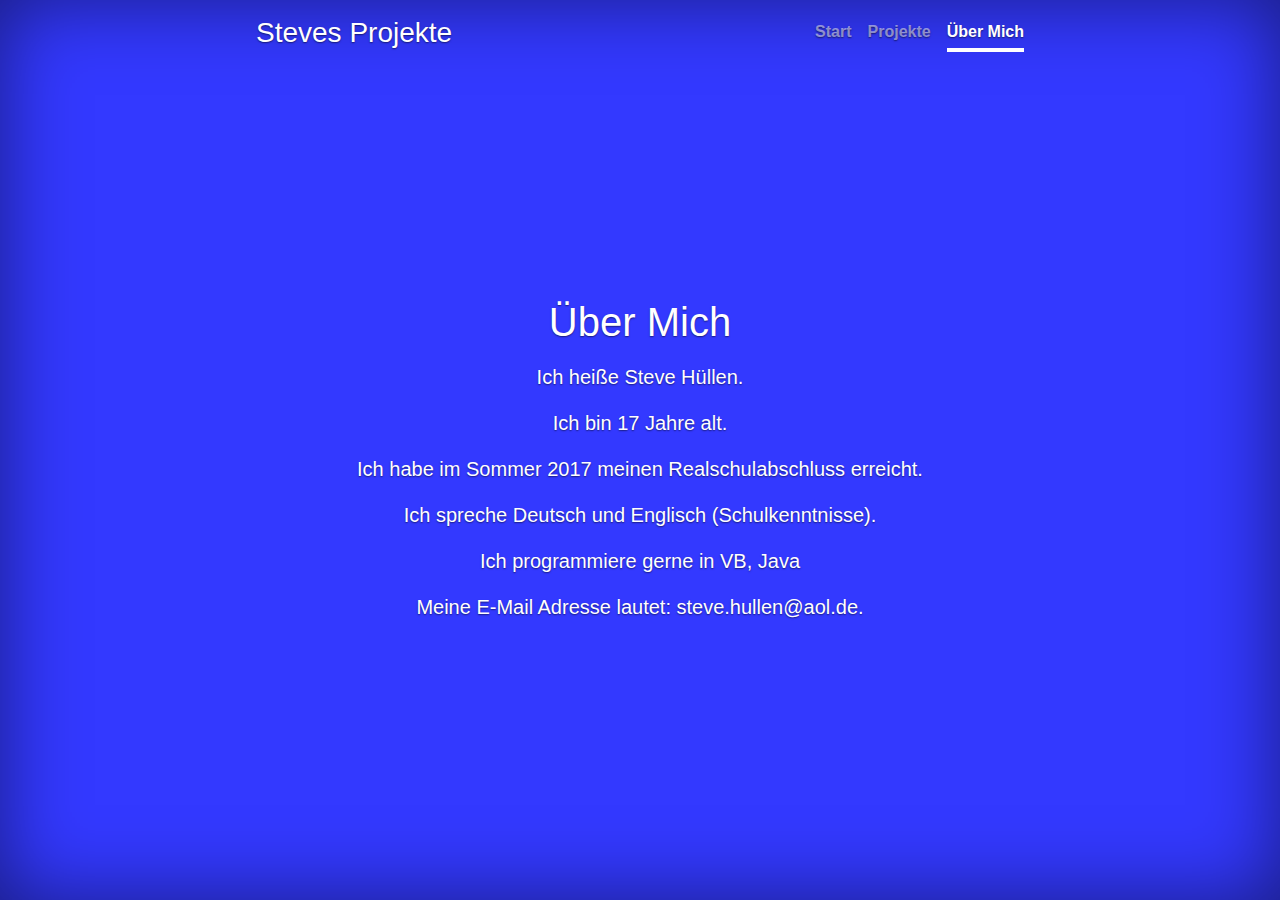
==== about-me/index.html @ 46513273 "Update index.html" ====
<!DOCTYPE html>
<html lang="en">
    <head>
        <meta charset="utf-8">
        <meta http-equiv="X-UA-Compatible" content="IE=edge">
        <meta name="viewport" content="width=device-width, initial-scale=1, shrink-to-fit=no">
        <meta name="description" content="">
        <meta name="author" content="">
        <link rel="icon" href="https://github.com/favicon.ico">
        <title>Steve Hüllens Projekte Seite</title>
        <!-- Bootstrap core CSS -->
        <link href="../bootstrap/css/bootstrap.css" rel="stylesheet">
        <!-- Custom styles for this template -->
        <link href="../cover.css" rel="stylesheet">
    </head>
    <body class="text-center">
        <div class="cover-container d-flex w-100 h-100 p-3 mx-auto flex-column">
            <header class="masthead mb-auto">
                <div class="inner">
                    <h3 class="masthead-brand"><a href="../">Steves Projekte</a></h3>
                    <nav class="nav nav-masthead justify-content-center">
                        <a class="nav-link" href="../">Start</a>
                        <a class="nav-link" href="../projects/">Projekte</a>
                        <a class="nav-link active" href="#">Über Mich</a>
                    </nav>
                </div>
            </header>
            <main role="main" class="inner cover">
                <h1 class="cover-heading">Über Mich</h1>
                <p></p>
                <p class="lead">Ich heiße <b>Steve Hüllen</b>.</p>
                <p class="lead">Ich bin <b>17 Jahre</b> alt.</p>
                <p class="lead">Ich habe im Sommer 2017 meinen <b>Realschulabschluss</b> erreicht.</p>
                <p class="lead">Ich spreche <b>Deutsch</b> und <b>Englisch (Schulkenntnisse)</b>.</p>
                <p class="lead">Ich programmiere gerne in <b>VB</b>, <b>Java</b></p>
                <p class="lead">Meine E-Mail Adresse lautet: <a href="mailto:email@email.de"><b>steve.hullen@aol.de</b>.</a> </p>
            </main>
            <footer class="mastfoot mt-auto">
                <div class="inner">
</div>
            </footer>
        </div>
        <!-- Bootstrap core JavaScript
    ================================================== -->
        <!-- Placed at the end of the document so the pages load faster -->
        <script src="../assets/js/jquery.min.js"></script>
        <script src="../assets/js/popper.js"></script>
        <script src="../bootstrap/js/bootstrap.min.js"></script>
    </body>
</html>
---- cover.css ----
/*
 * Globals
 */
/* Links */
a,
a:focus,
a:hover {
    color: #fff;
}

/* Custom default button */
.btn-secondary,
.btn-secondary:hover,
.btn-secondary:focus {
    color: #333;
    text-shadow: none; /* Prevent inheritance from `body` */
    background-color: #fff;
    border: .05rem solid #fff;
}

/*
 * Base structure
 */
html,
body {
    height: 100%;
    background-color: #3339ff;
}

body {
    display: -ms-flexbox;
    display: flex;
    color: #fff;
    text-shadow: 0 .05rem .1rem rgba(0, 0, 0, .5);
    box-shadow: inset 0 0 5rem rgba(0, 0, 0, .5);
}

.cover-container {
    max-width: 50em;
}

/*
 * Header
 */
.masthead {
    margin-bottom: 2rem;
}

.masthead-brand {
    margin-bottom: 0;
}

.nav-masthead .nav-link {
    padding: .25rem 0;
    font-weight: 700;
    color: rgba(255, 255, 255, .5);
    background-color: transparent;
    border-bottom: .25rem solid transparent;
}

.nav-masthead .nav-link:hover,
.nav-masthead .nav-link:focus {
    border-bottom-color: rgba(255, 255, 255, .25);
}

.nav-masthead .nav-link + .nav-link {
    margin-left: 1rem;
}

.nav-masthead .active {
    color: #fff;
    border-bottom-color: #fff;
}

@media (min-width: 48em) {
    .masthead-brand {
        float: left;
    }

    .nav-masthead {
        float: right;
    }
}

/*
 * Cover
 */
.cover {
    padding: 0 1.5rem;
}

.cover .btn-lg {
    padding: .75rem 1.25rem;
    font-weight: 700;
}

/*
 * Footer
 */
.mastfoot {
    color: rgba(255, 255, 255, .5);
}
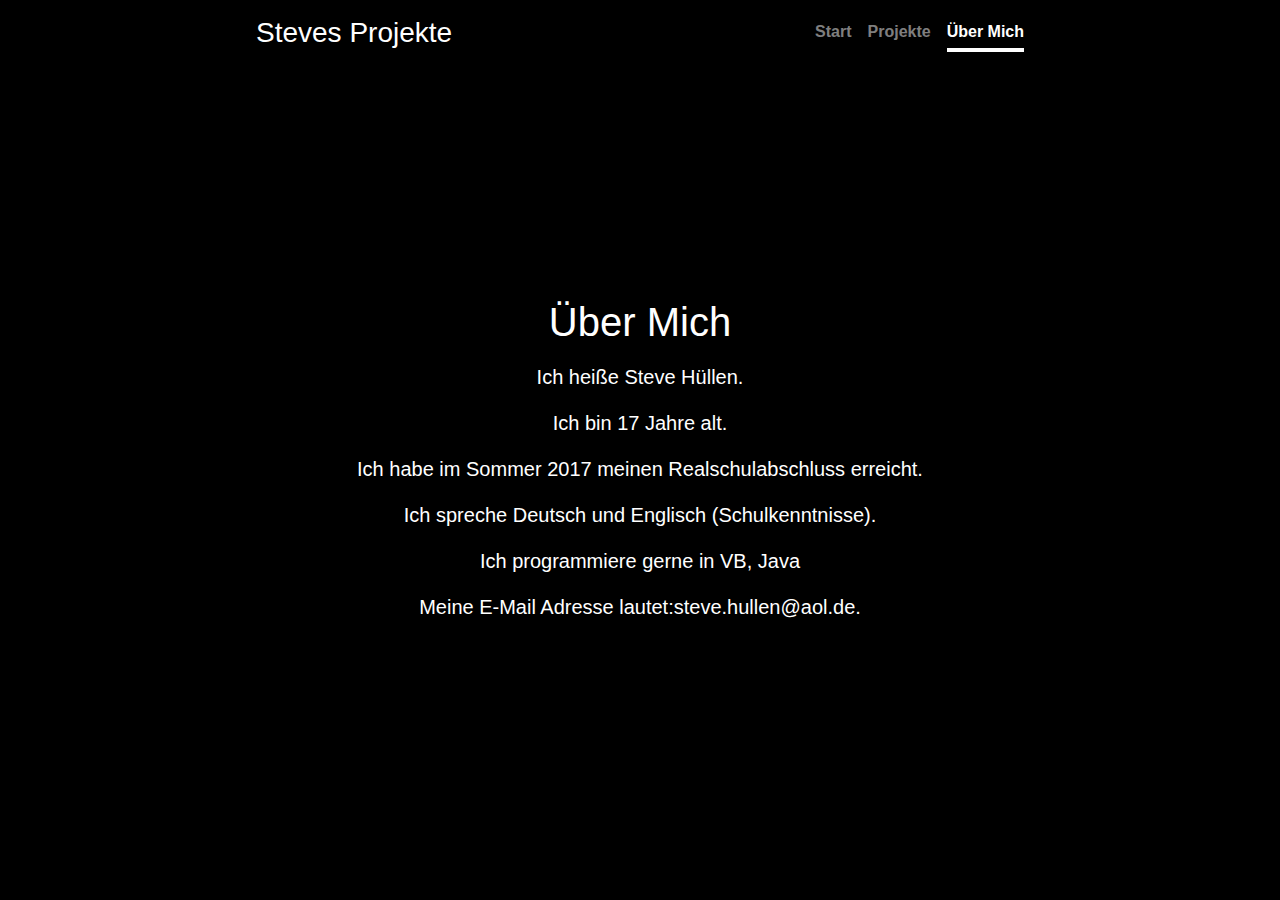
==== commit 5c9bdbd3: "Update index.html" ====
--- a/about-me/index.html
+++ b/about-me/index.html
@@ -33,7 +33,7 @@
                 <p class="lead">Ich habe im Sommer 2017 meinen <b>Realschulabschluss</b> erreicht.</p>
                 <p class="lead">Ich spreche <b>Deutsch</b> und <b>Englisch (Schulkenntnisse)</b>.</p>
                 <p class="lead">Ich programmiere gerne in <b>VB</b>, <b>Java</b></p>
-                <p class="lead">Meine E-Mail Adresse lautet: <a href="mailto:email@email.de"><b>steve.hullen@aol.de</b>.</a> </p>
+                <p class="lead">Meine E-Mail Adresse lautet:<b>steve.hullen@aol.de</b>.</a> </p>
             </main>
             <footer class="mastfoot mt-auto">
                 <div class="inner">
--- a/cover.css
+++ b/cover.css
@@ -24,7 +24,7 @@
 html,
 body {
     height: 100%;
-    background-color: #3339ff;
+    background-color:  #000000 ;
 }
 
 body {
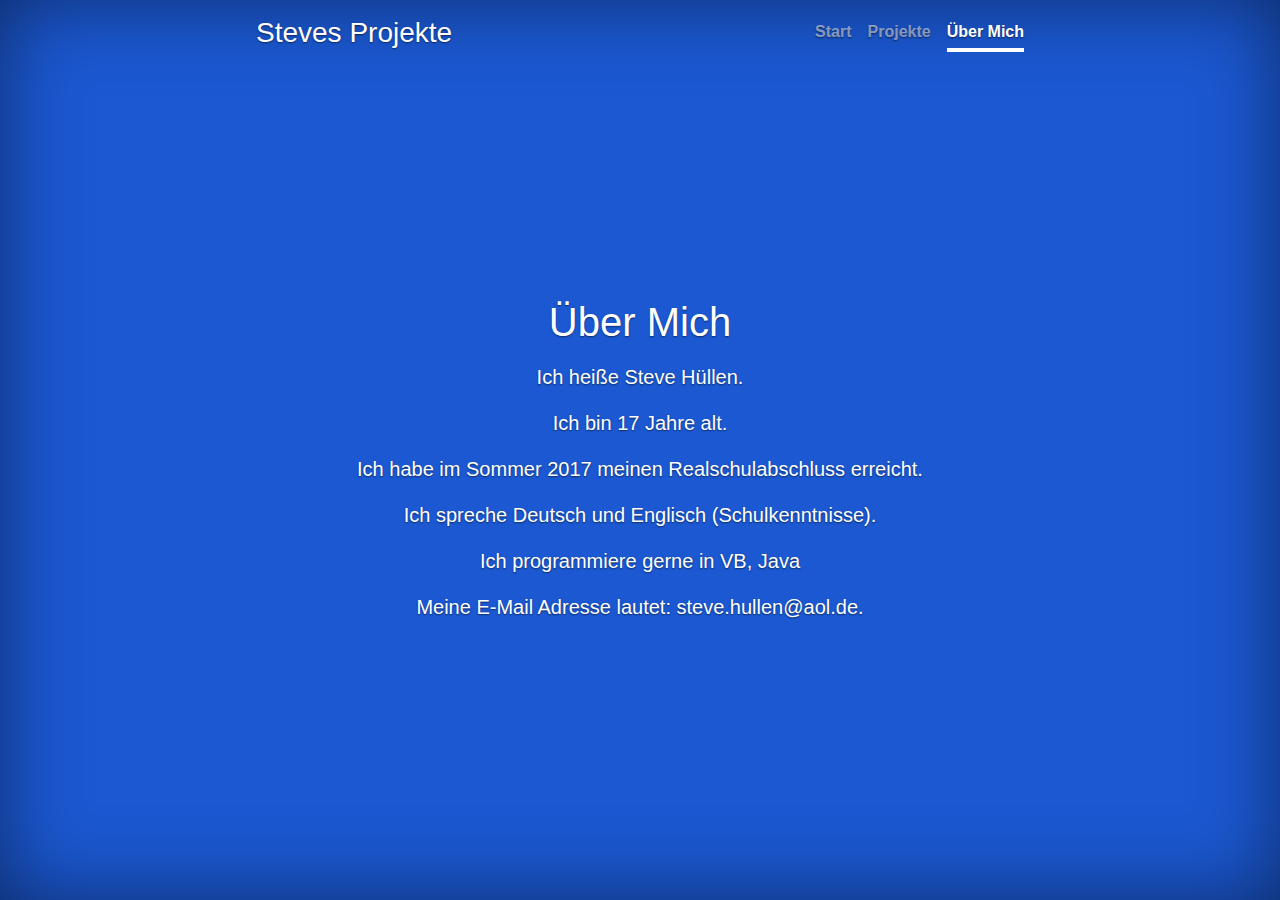
==== commit cd1a59dc: "Update index.html" ====
--- a/about-me/index.html
+++ b/about-me/index.html
@@ -33,7 +33,7 @@
                 <p class="lead">Ich habe im Sommer 2017 meinen <b>Realschulabschluss</b> erreicht.</p>
                 <p class="lead">Ich spreche <b>Deutsch</b> und <b>Englisch (Schulkenntnisse)</b>.</p>
                 <p class="lead">Ich programmiere gerne in <b>VB</b>, <b>Java</b></p>
-                <p class="lead">Meine E-Mail Adresse lautet:<b>steve.hullen@aol.de</b>.</a> </p>
+                <p class="lead">Meine E-Mail Adresse lautet: <b>steve.hullen@aol.de</b>.</a> </p>
             </main>
             <footer class="mastfoot mt-auto">
                 <div class="inner">
--- a/cover.css
+++ b/cover.css
@@ -24,7 +24,7 @@
 html,
 body {
     height: 100%;
-    background-color:  #000000 ;
+    background-color:  #1b58d1  ;
 }
 
 body {
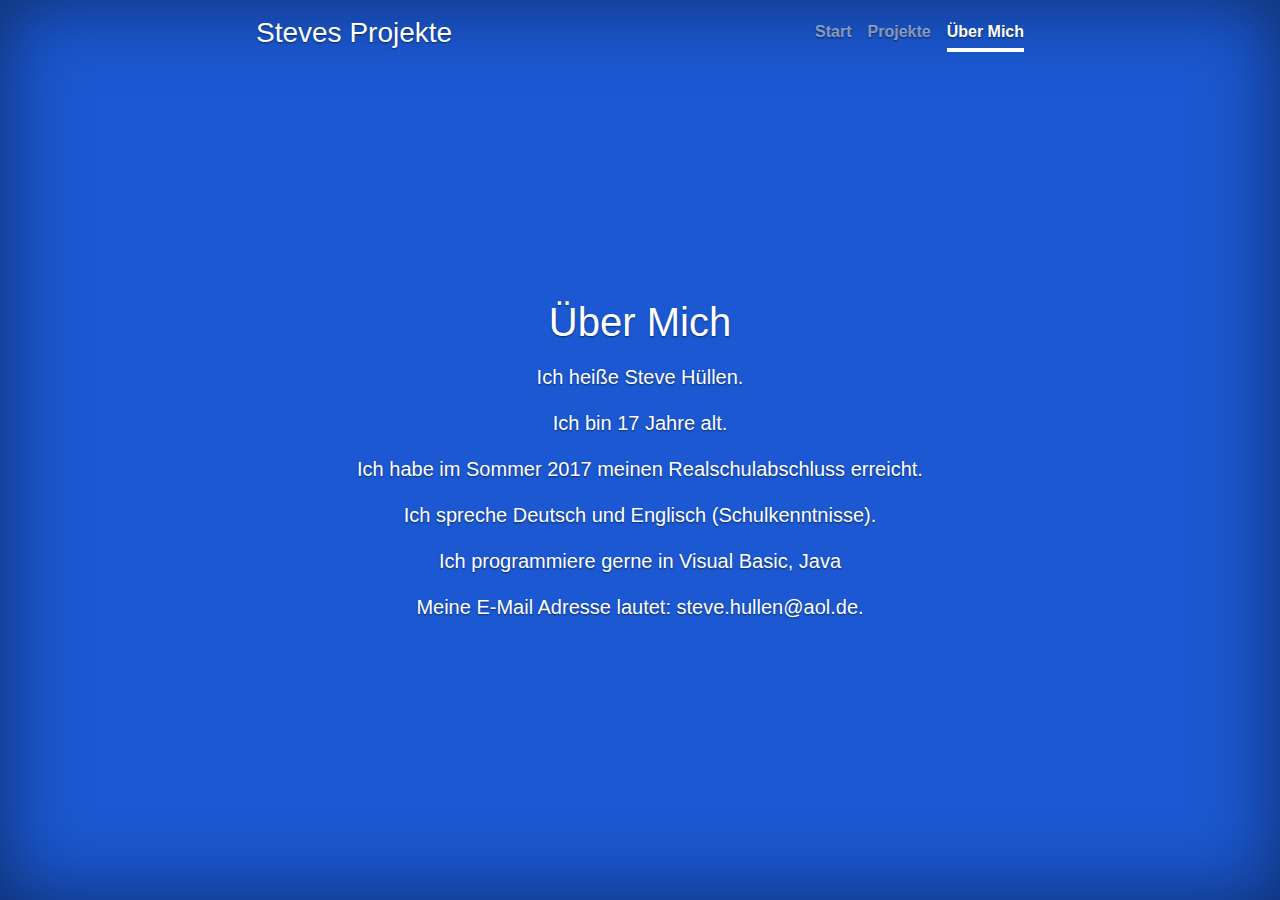
==== commit 9ee689b1: "Update index.html" ====
--- a/about-me/index.html
+++ b/about-me/index.html
@@ -32,7 +32,7 @@
                 <p class="lead">Ich bin <b>17 Jahre</b> alt.</p>
                 <p class="lead">Ich habe im Sommer 2017 meinen <b>Realschulabschluss</b> erreicht.</p>
                 <p class="lead">Ich spreche <b>Deutsch</b> und <b>Englisch (Schulkenntnisse)</b>.</p>
-                <p class="lead">Ich programmiere gerne in <b>VB</b>, <b>Java</b></p>
+                <p class="lead">Ich programmiere gerne in <b>Visual Basic</b>, <b>Java</b></p>
                 <p class="lead">Meine E-Mail Adresse lautet: <b>steve.hullen@aol.de</b>.</a> </p>
             </main>
             <footer class="mastfoot mt-auto">
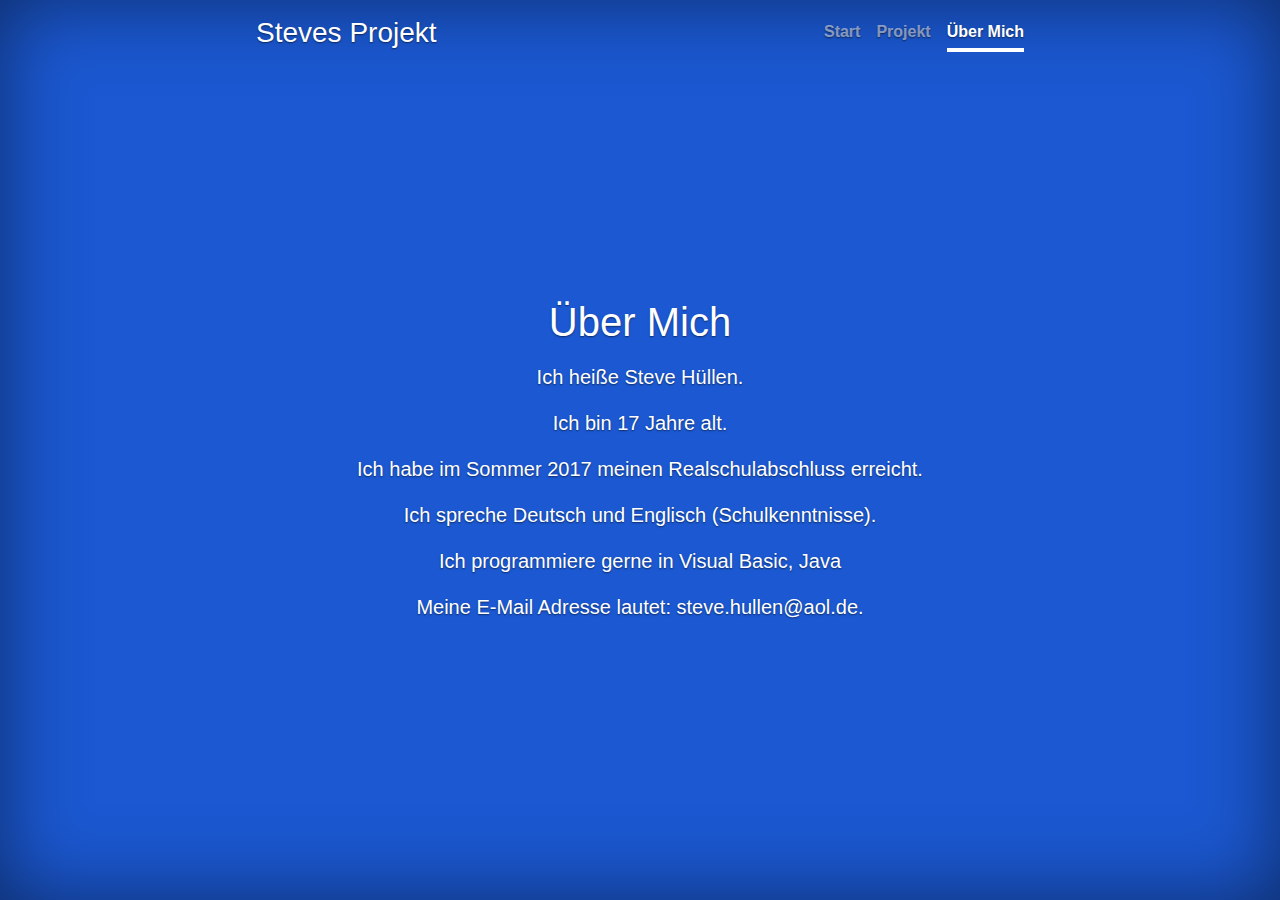
==== commit 555a74c1: "Update index.html" ====
--- a/about-me/index.html
+++ b/about-me/index.html
@@ -7,7 +7,7 @@
         <meta name="description" content="">
         <meta name="author" content="">
         <link rel="icon" href="https://github.com/favicon.ico">
-        <title>Steve Hüllens Projekte Seite</title>
+        <title>Steve Hüllens Projekt Seite</title>
         <!-- Bootstrap core CSS -->
         <link href="../bootstrap/css/bootstrap.css" rel="stylesheet">
         <!-- Custom styles for this template -->
@@ -17,10 +17,10 @@
         <div class="cover-container d-flex w-100 h-100 p-3 mx-auto flex-column">
             <header class="masthead mb-auto">
                 <div class="inner">
-                    <h3 class="masthead-brand"><a href="../">Steves Projekte</a></h3>
+                    <h3 class="masthead-brand"><a href="../">Steves Projekt</a></h3>
                     <nav class="nav nav-masthead justify-content-center">
                         <a class="nav-link" href="../">Start</a>
-                        <a class="nav-link" href="../projects/">Projekte</a>
+                        <a class="nav-link" href="../projects/">Projekt</a>
                         <a class="nav-link active" href="#">Über Mich</a>
                     </nav>
                 </div>
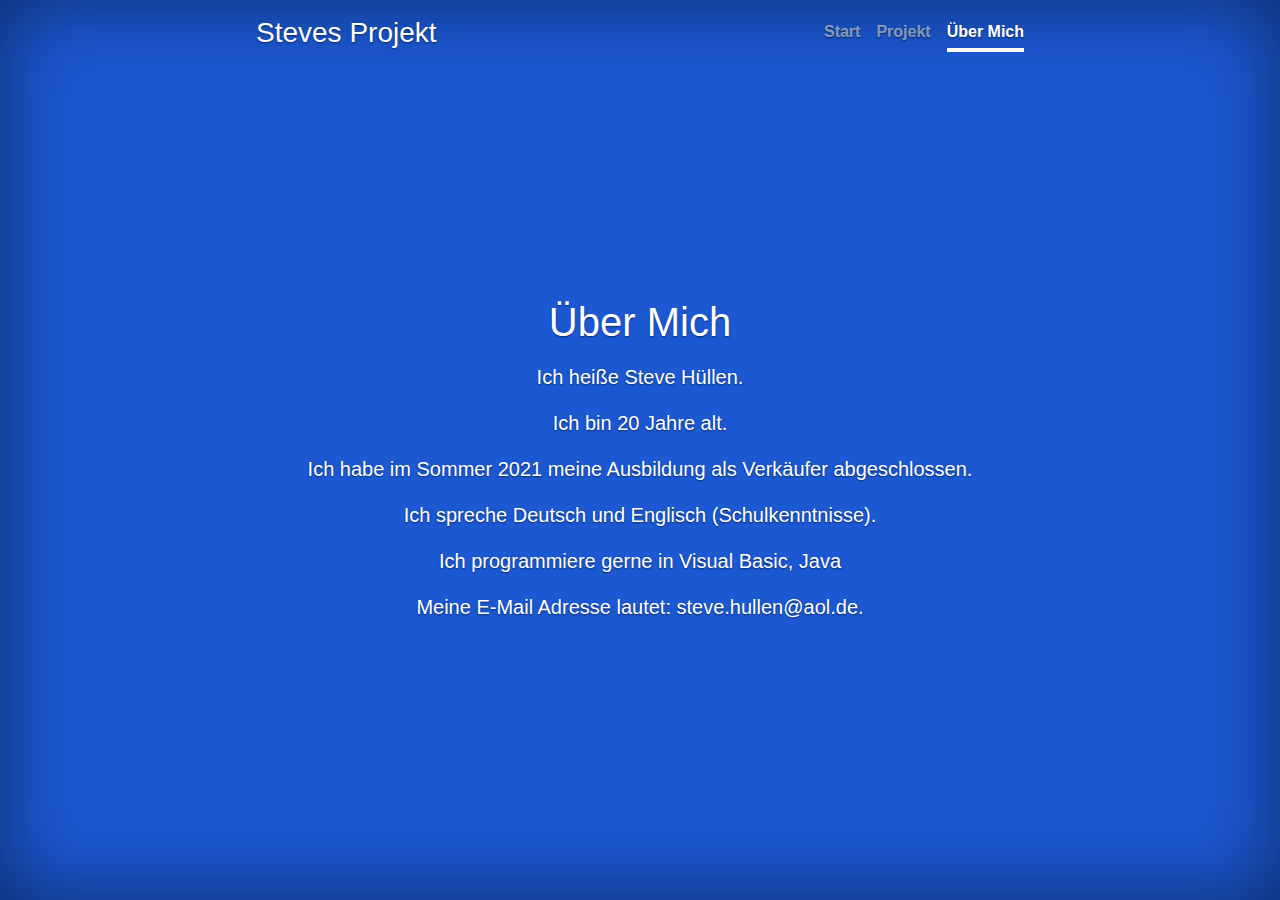
==== commit 2373e6ca: "Update index.html" ====
--- a/about-me/index.html
+++ b/about-me/index.html
@@ -29,8 +29,8 @@
                 <h1 class="cover-heading">Über Mich</h1>
                 <p></p>
                 <p class="lead">Ich heiße <b>Steve Hüllen</b>.</p>
-                <p class="lead">Ich bin <b>17 Jahre</b> alt.</p>
-                <p class="lead">Ich habe im Sommer 2017 meinen <b>Realschulabschluss</b> erreicht.</p>
+                <p class="lead">Ich bin <b>20 Jahre</b> alt.</p>
+                <p class="lead">Ich habe im Sommer 2021 meine Ausbildung als <b>Verkäufer</b> abgeschlossen.</p>
                 <p class="lead">Ich spreche <b>Deutsch</b> und <b>Englisch (Schulkenntnisse)</b>.</p>
                 <p class="lead">Ich programmiere gerne in <b>Visual Basic</b>, <b>Java</b></p>
                 <p class="lead">Meine E-Mail Adresse lautet: <b>steve.hullen@aol.de</b>.</a> </p>
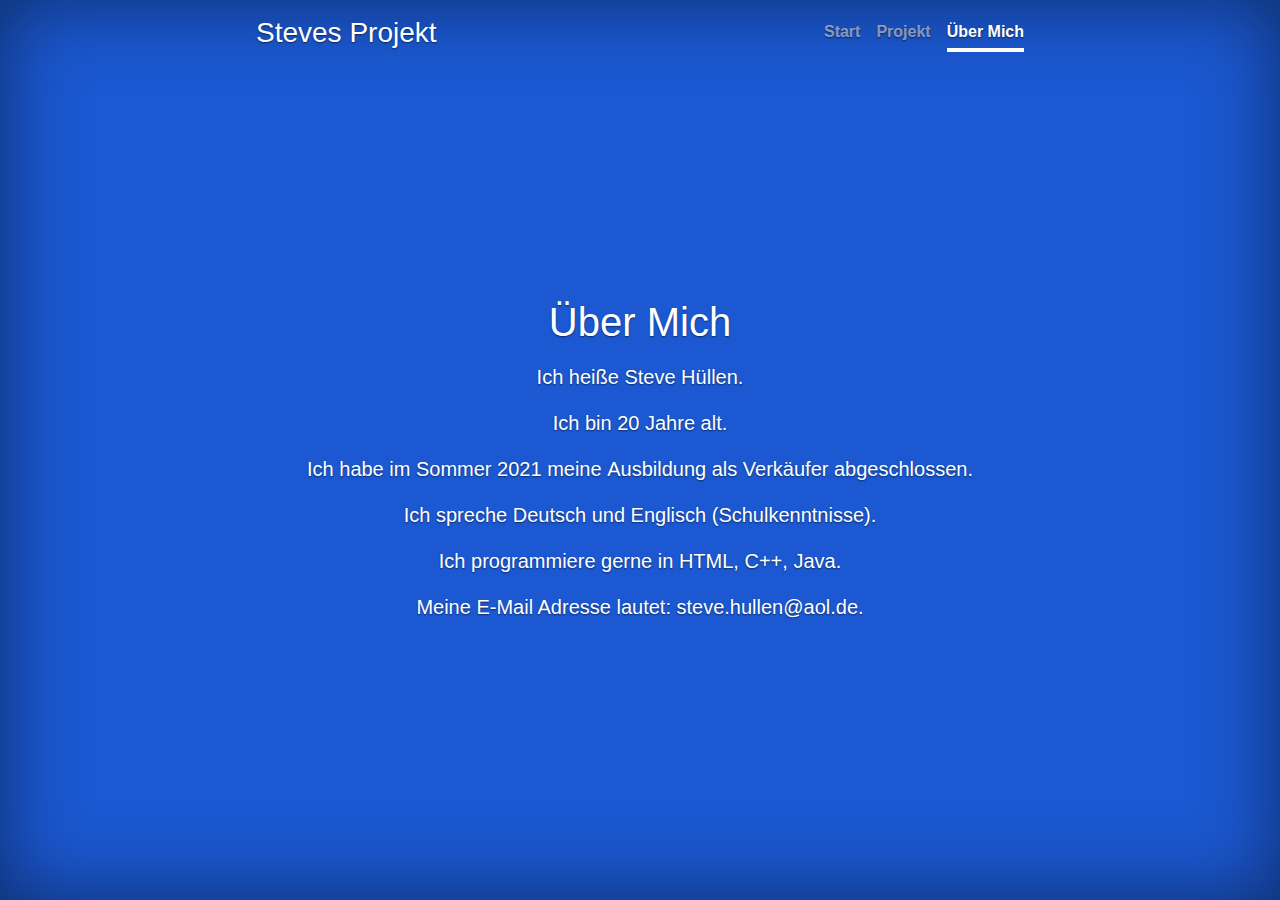
==== commit 9a5de9d3: "Update index.html" ====
--- a/about-me/index.html
+++ b/about-me/index.html
@@ -30,9 +30,9 @@
                 <p></p>
                 <p class="lead">Ich heiße <b>Steve Hüllen</b>.</p>
                 <p class="lead">Ich bin <b>20 Jahre</b> alt.</p>
-                <p class="lead">Ich habe im Sommer 2021 meine Ausbildung als <b>Verkäufer</b> abgeschlossen.</p>
+                <p class="lead">Ich habe im Sommer 2021 meine <b>Ausbildung</b> als <b>Verkäufer</b> abgeschlossen.</p>
                 <p class="lead">Ich spreche <b>Deutsch</b> und <b>Englisch (Schulkenntnisse)</b>.</p>
-                <p class="lead">Ich programmiere gerne in <b>Visual Basic</b>, <b>Java</b></p>
+                <p class="lead">Ich programmiere gerne in <b>HTML</b>, <b>C++</b>, <b>Java</b>.</p>
                 <p class="lead">Meine E-Mail Adresse lautet: <b>steve.hullen@aol.de</b>.</a> </p>
             </main>
             <footer class="mastfoot mt-auto">
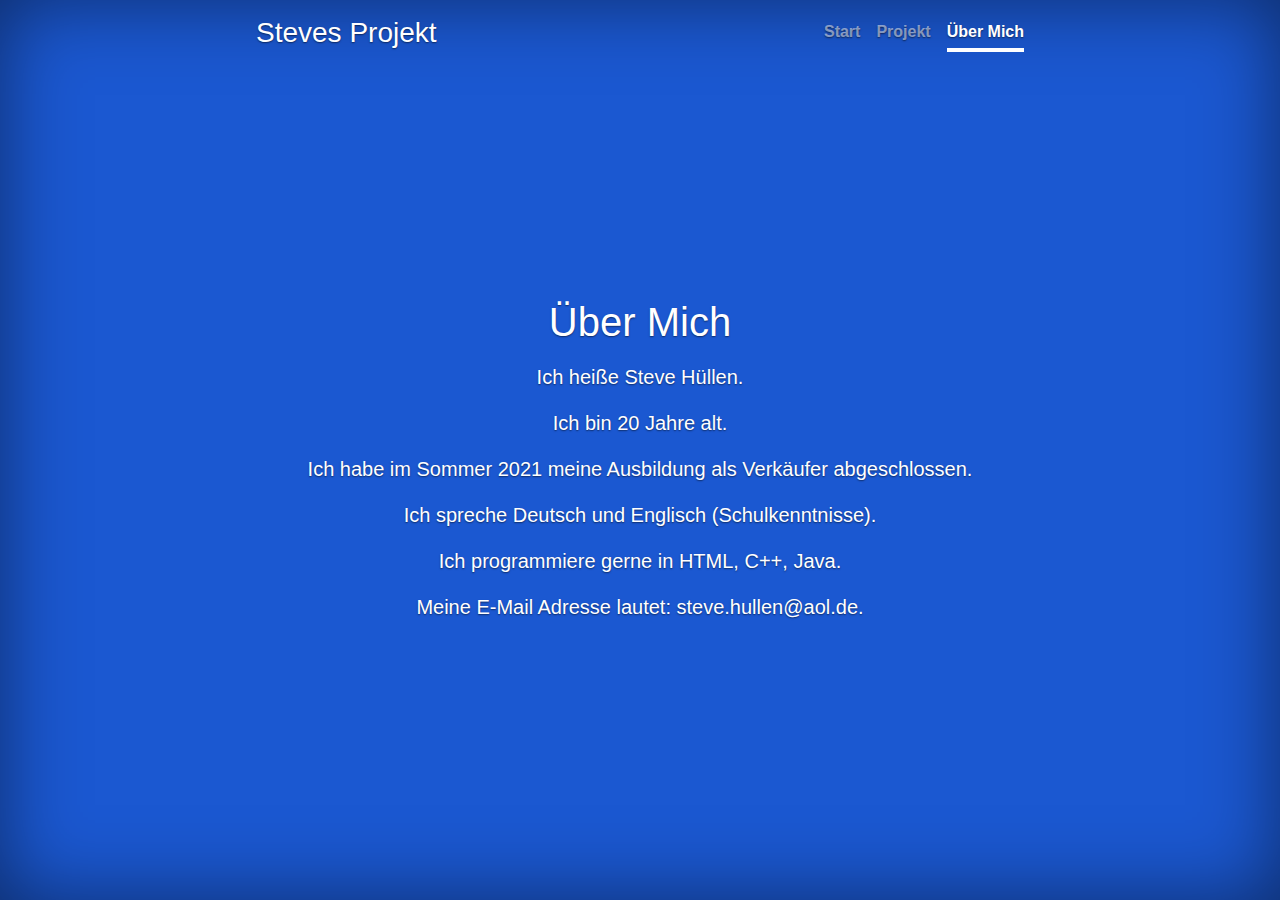
==== commit 21580f02: "Update index.html" ====
--- a/about-me/index.html
+++ b/about-me/index.html
@@ -30,7 +30,7 @@
                 <p></p>
                 <p class="lead">Ich heiße <b>Steve Hüllen</b>.</p>
                 <p class="lead">Ich bin <b>20 Jahre</b> alt.</p>
-                <p class="lead">Ich habe im Sommer 2021 meine <b>Ausbildung</b> als <b>Verkäufer</b> abgeschlossen.</p>
+                <p class="lead">Ich habe im Sommer 2021 meine Ausbildung als <b>Verkäufer</b> abgeschlossen.</p>
                 <p class="lead">Ich spreche <b>Deutsch</b> und <b>Englisch (Schulkenntnisse)</b>.</p>
                 <p class="lead">Ich programmiere gerne in <b>HTML</b>, <b>C++</b>, <b>Java</b>.</p>
                 <p class="lead">Meine E-Mail Adresse lautet: <b>steve.hullen@aol.de</b>.</a> </p>
